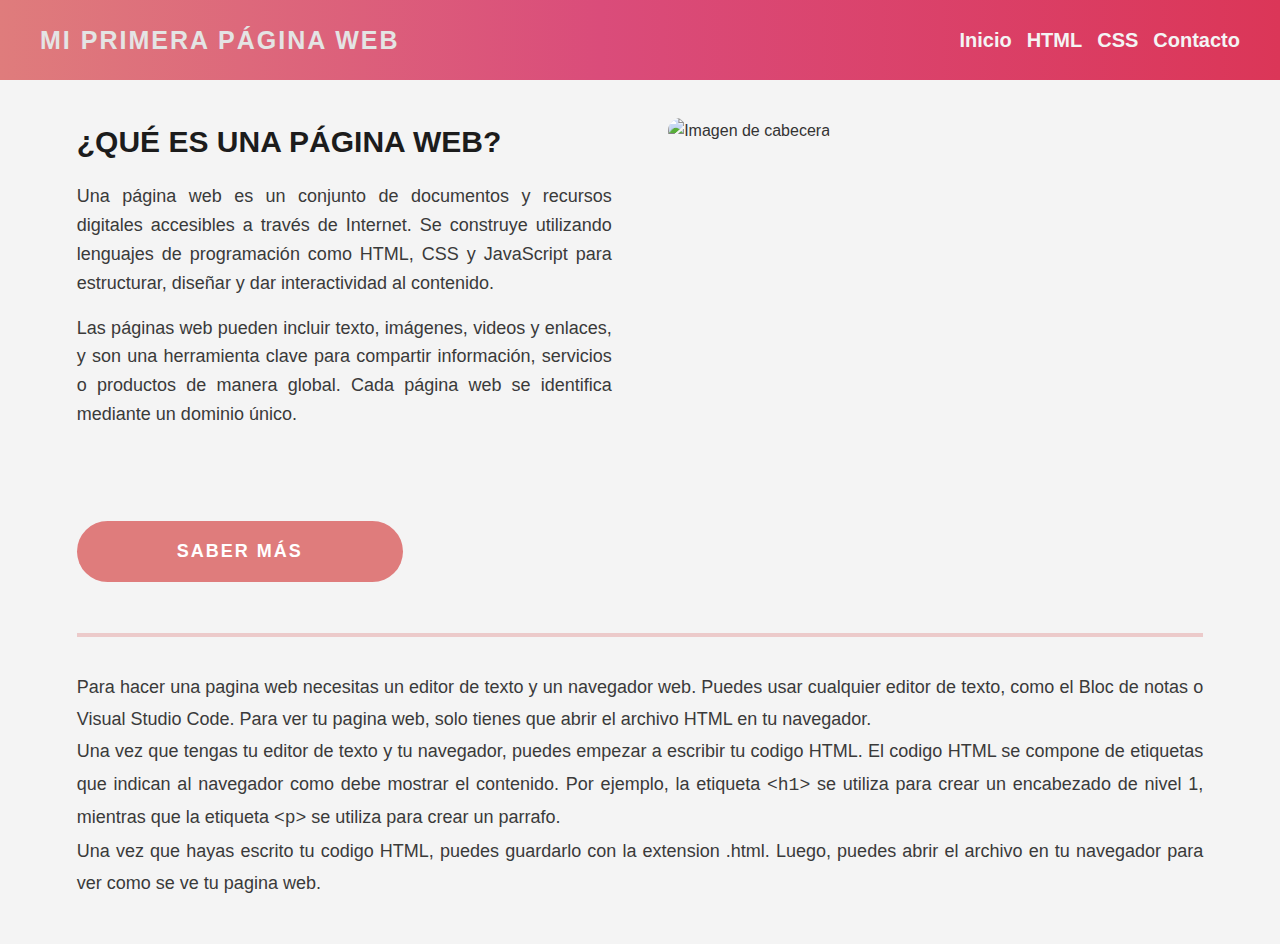
==== index.html @ b8df4e9e "first commit" ====
<!DOCTYPE html>
<html lang="en">

<head>
    <meta charset="UTF-8">
    <meta name="viewport" content="width=device-width, initial-scale=1.0">

    <link href="style.css" rel="stylesheet" type="text/css" />
    <title>Mi primera página web</title>
</head>

<body>
    <header id="home" class="header">

        <h2>Mi primera página web</h2>
        <nav class="nav">
            <ul>
                <li><a href="index.html">Inicio</a></li>
                <li><a href="html.html">HTML</a></li>
                <li><a href="css.html">CSS</a></li>
                <li><a href="contacto.html">Contacto</a></li>
            </ul>
        </nav>
    </header>
    <section class="hero">
        <div class="hero-text">
            <h2>¿Qué es una página web?</h2>
            <p>Una página web es un conjunto de documentos y recursos digitales accesibles a través de Internet. Se
                construye utilizando lenguajes de programación como HTML, CSS y JavaScript para estructurar, diseñar y
                dar interactividad al contenido.</p>
            <p>Las páginas web pueden incluir texto, imágenes, videos y enlaces, y son una herramienta clave para
                compartir información, servicios o productos de manera global. Cada página web se identifica mediante un
                dominio único.</p>
            <button>Saber más</button>
        </div>
        <div class="hero-img">
            <img src="https://code-institute-org.github.io/Full-Stack-Web-Developer-Stream-0/assets/html5-css3.png"
                alt="Imagen de cabecera" />

        </div>
    </section>
    <main>
        <span class="border"></span>
        <div class="intro">
            <p>Para hacer una pagina web necesitas un editor de texto y un navegador web. Puedes usar cualquier editor
                de
                texto, como el Bloc de notas o Visual Studio Code. Para ver tu pagina web, solo tienes que abrir el
                archivo
                HTML en tu navegador.</p>
            <p>Una vez que tengas tu editor de texto y tu navegador, puedes empezar a escribir tu codigo HTML. El codigo
                HTML
                se compone de etiquetas que indican al navegador como debe mostrar el contenido. Por ejemplo, la
                etiqueta
                <code>&lt;h1&gt;</code> se utiliza para crear un encabezado de nivel 1, mientras que la etiqueta
                <code>&lt;p&gt;</code> se utiliza para crear un parrafo.
            </p>
            <p>Una vez que hayas escrito tu codigo HTML, puedes guardarlo con la extension .html. Luego, puedes abrir el
                archivo en tu navegador para ver como se ve tu pagina web.</p>
        </div>

    </main>


</body>

</html>
---- style.css ----
/* Reset CSS */
* {
    margin: 0;
    padding: 0;
    box-sizing: border-box;
}

html, body {
    height: 100%;
    font-family: Arial, sans-serif;
}

body {
    line-height: 1.6;
    background-color: #f4f4f4;
    color: #333;
}

a {
    text-decoration: none;
    color: inherit;
}

ul {
    list-style: none;
}

img {
    max-width: 100%;
    height: auto;
}

/* mis estilos */
.header {
    background: rgb(223, 124, 124);
    background: linear-gradient(90deg, rgba(223, 124, 124, 1) 0%, rgba(218, 76, 122, 1) 47%, rgba(219, 54, 88, 1) 100%);
    display: flex;
    justify-content: space-between;
    align-items: center;
    padding: 20px 40px;
}

.header h2 {
    color: #e4e4e4;
    font-size: 25px;
    font-weight: 800;
    text-transform: uppercase;
    letter-spacing: 2px;
}

.nav ul {
    display: flex;
    gap: 15px;
}

.nav ul li {
    color: #f4f4f4;
    font-size: 20px;
    font-weight: 600;
}

.nav ul li:hover {
    color: #d4bd56;
    cursor: pointer;

    transition: 0.3s;
}

.hero {
    display: flex;
    padding: 3% 6%;
    gap: 5%;
    justify-content: space-between;
    align-items: top;
    height: 60vh;
}

.hero-img, .hero-text {
    width: 50%;
}

.hero-img img {
    width: 100%;
    height: 100%;
    border-radius: 20px;
}

.hero-text h2 {
    font-size: 30px;
    font-weight: 600;
    color: #1c1c1c;
    text-transform: uppercase;
}

.hero-text p {
    font-size: 18px;
    color: #3a3a3a;
    margin-top: 16px;
    text-align: justify;
}

.hero-text {
    position: relative;
}

.hero-text button {
    position: absolute;
    left: 0;
    background-color: rgba(223, 124, 124, 1);
    color: #fff;
    padding: 20px 100px;
    border: none;
    border-radius: 40px;
    margin-top: auto;
    bottom: 0;
    font-weight: 800;
    font-size: 18px;
    cursor: pointer;
    transition: 0.3s;
    letter-spacing: 2px;
    text-transform: uppercase;
}

main {
    padding: 1% 6%;
}

.border {
    border: 2px solid #eccaca;
    width: 100%;
    height: 2px;
    display: block;
}

.intro {
    padding: 3% 0;
    text-align: justify;
    font-size: 18px;
    color: #3a3a3a;
    line-height: 1.8;
    font-weight: 400;
}

.container {
    width: 100%;
    display: flex;
    justify-content: center;
    align-items: center;
    height: 80vh;
    background-color: #c09e8c;
}

table {
    border-collapse: collapse;
    width: 100%;
    font-family: Arial, sans-serif;
    box-shadow: 0 2px 5px rgba(0, 0, 0, 0.1);
    margin-top: 100px;
}

th, td {
    border: 1px solid #ccc;
    padding: 10px;
    text-align: left;
}

th {
    background: rgb(223, 124, 124);
    color: #fff;
    text-transform: uppercase;
    letter-spacing: 0.05em;

}

tr:nth-child(even) {
    background-color: #f9f9f9;
}

tr:hover {
    background-color: #e6f2ff;
}
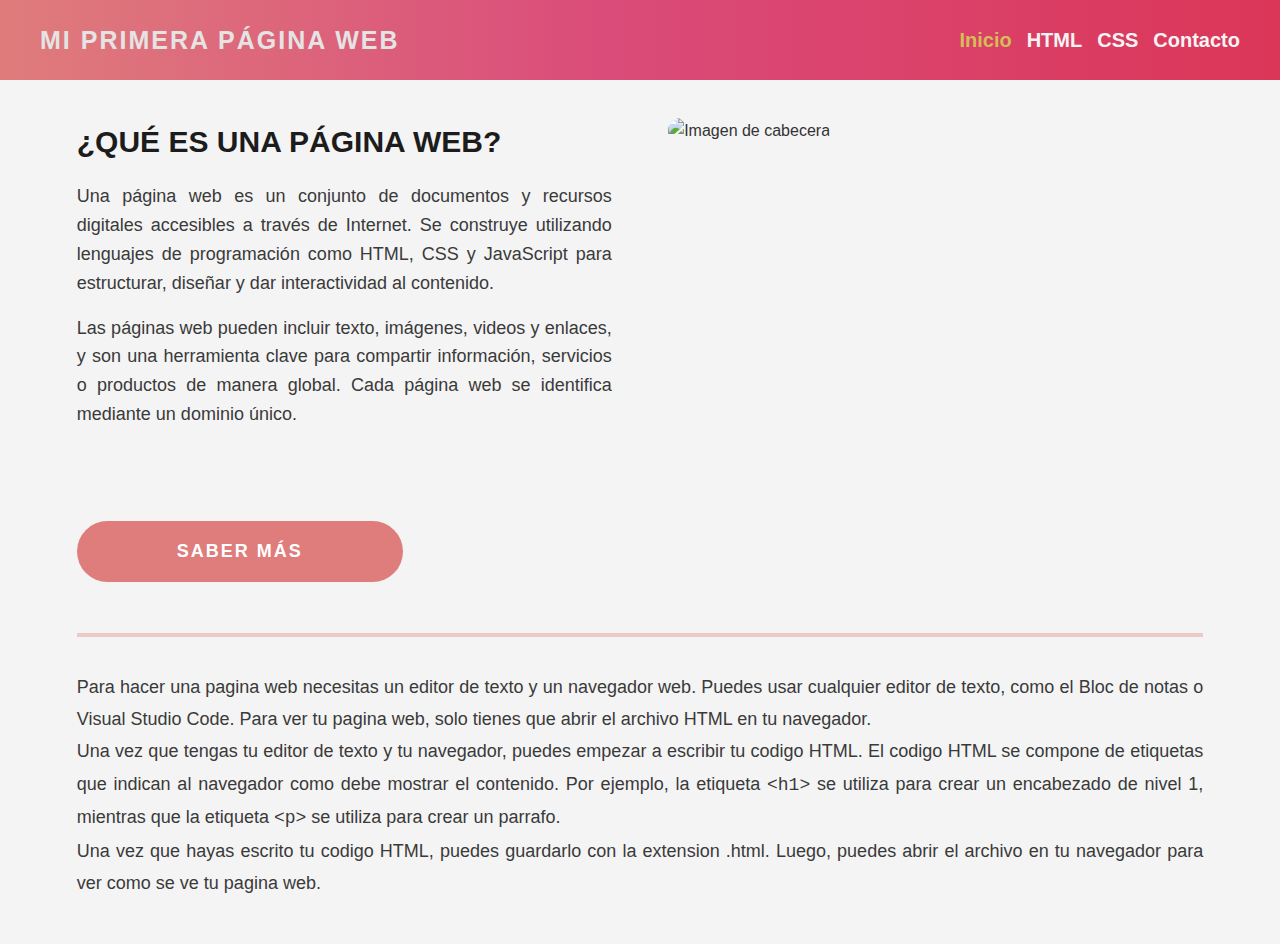
==== commit 33c53237: "actualizacion 2" ====
--- a/index.html
+++ b/index.html
@@ -15,7 +15,7 @@
         <h2>Mi primera página web</h2>
         <nav class="nav">
             <ul>
-                <li><a href="index.html">Inicio</a></li>
+                <li><a href="index.html" class="selected">Inicio</a></li>
                 <li><a href="html.html">HTML</a></li>
                 <li><a href="css.html">CSS</a></li>
                 <li><a href="contacto.html">Contacto</a></li>
@@ -34,7 +34,7 @@
             <button>Saber más</button>
         </div>
         <div class="hero-img">
-            <img src="https://code-institute-org.github.io/Full-Stack-Web-Developer-Stream-0/assets/html5-css3.png"
+            <img src="https://blog.walthercuro.com/wp-content/uploads/2024/10/image-38-1024x473.png"
                 alt="Imagen de cabecera" />
 
         </div>
--- a/style.css
+++ b/style.css
@@ -28,6 +28,10 @@
 img {
     max-width: 100%;
     height: auto;
+}
+
+.selected {
+    color: #d4bd56;
 }
 
 /* mis estilos */
